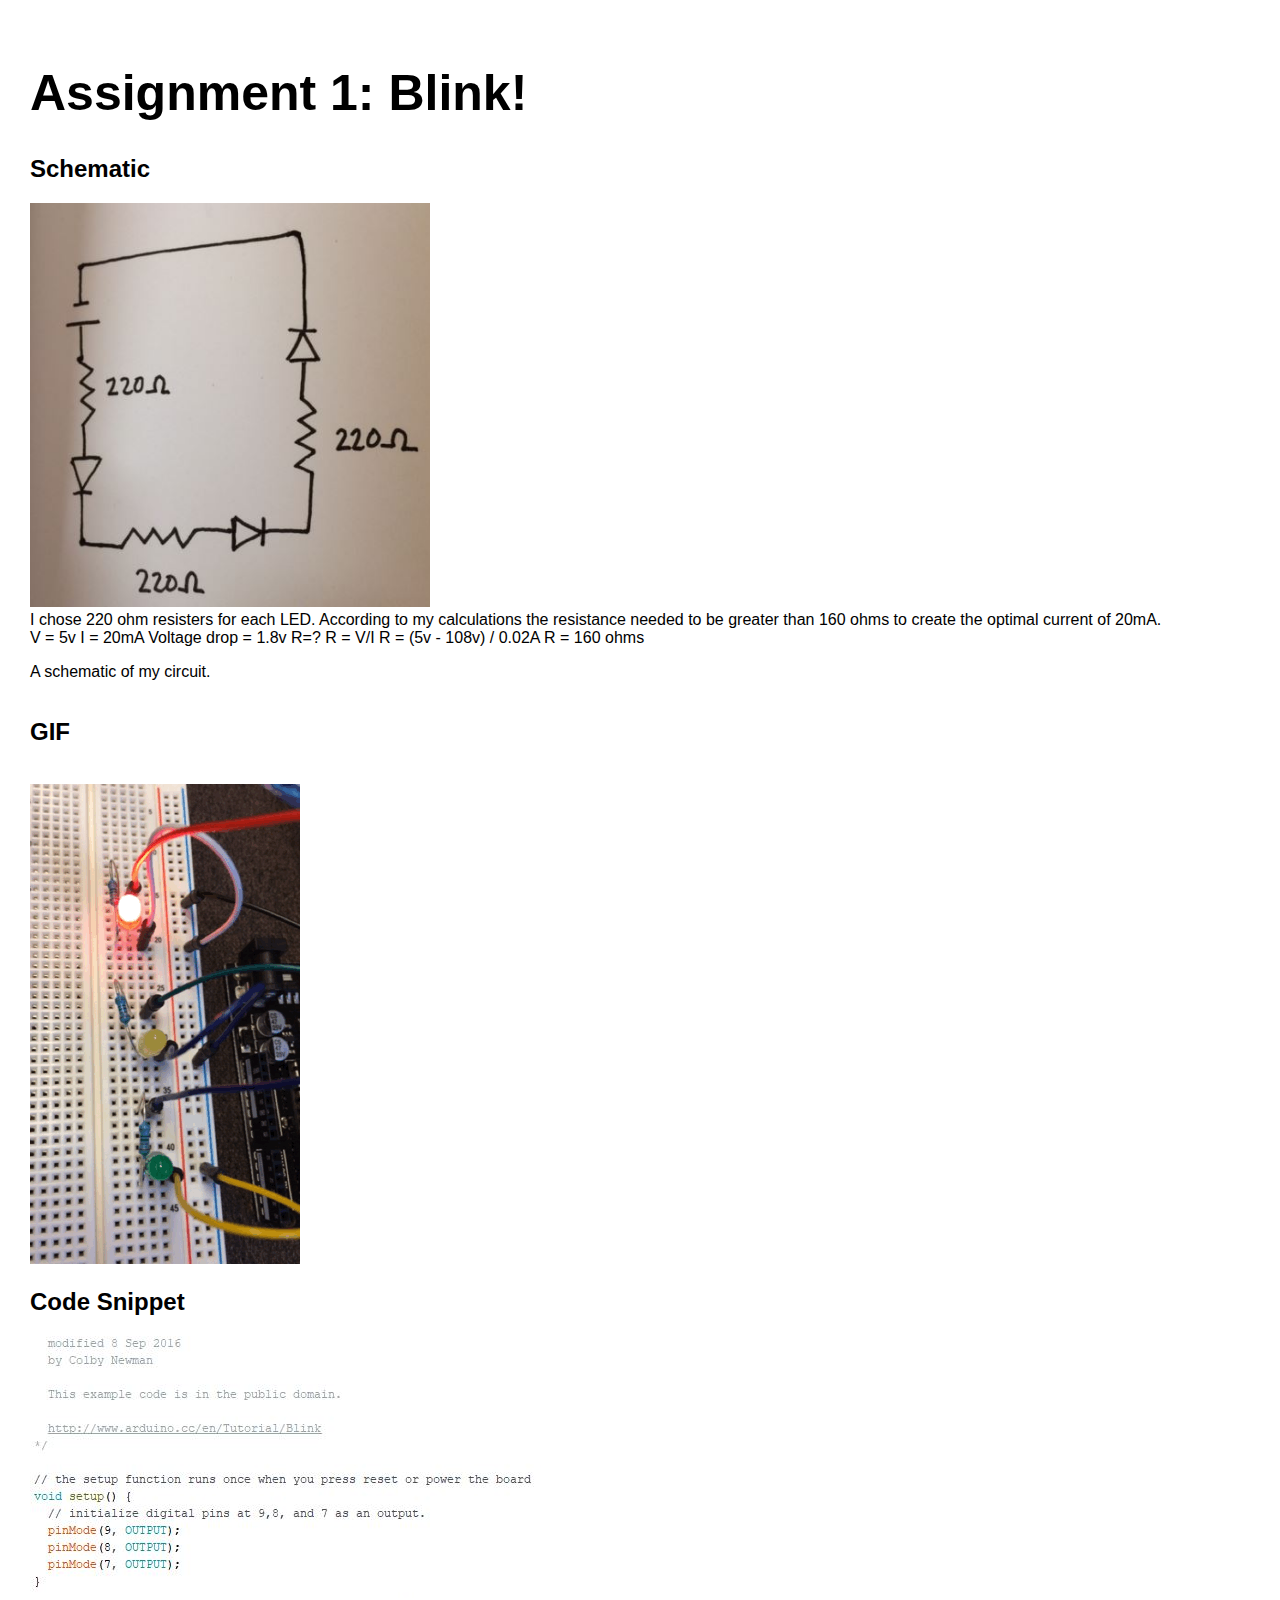
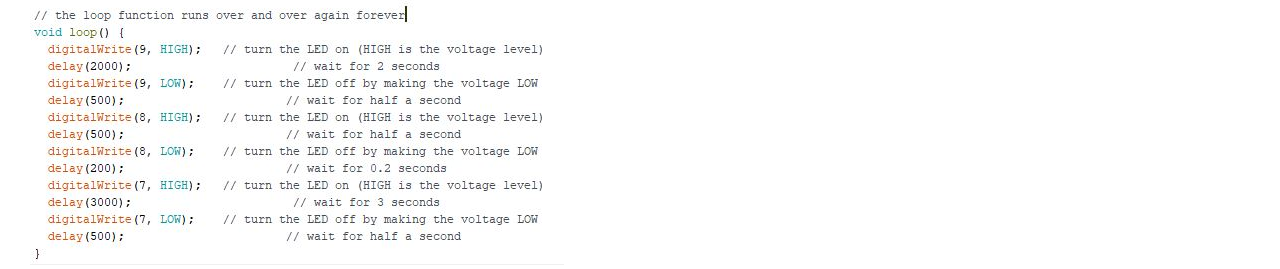
==== assignment1.html @ e0240ce3 "Update assignment1.html" ====
<!DOCTYPE html> 
<html> 
    <head> 
        <meta charset="utf-8"> 
        <meta name="viewport" content="width=device-width, maximum-scale=1.0" />

        <title>Example Student's HCDE 439 Physical Computing Page!</title> 

        <link href="style.css" media="screen" rel="stylesheet" type="text/css" />

    </head> 
    <body> 

        <div class="header">
            <h1> Assignment 1: Blink! </h1>
            <p>
            <h2> Schematic </h2>
            <img src="schematic_a1.JPG" width=400>
            </br>
            I chose 220 ohm resisters for each LED. 
            According to my calculations the resistance needed to be greater than 160 ohms to create the optimal current of 20mA.
            </br>
            V = 5v    I = 20mA    Voltage drop = 1.8v     R=?
            R = V/I
            R = (5v - 108v) / 0.02A 
            R = 160 ohms
            </br>
            </p>
            <p>
            A schematic of my circuit. 
            </br>  
            </br>
            <h2> GIF </h2>
            </br>
            <img src = "a1Gif.gif">
            </br>
            <h2> Code Snippet </h2>
            <img src = "codeSnippet_a1.JPG">
            </p>
        </div>
        
    </body>
</html>
---- style.css ----
html, body {
  padding: 0 0 15 0;
  margin: 0;
  font-family: 'helvetica', 'arial', 'sans';
}

h1,h2,h3,h4 {
  font-family: 'helvetica', 'arial', 'sans';
  }


a {
  color: #000;
}

.header {
  background: #fff;
  color: #000;
  height: 550px;
  padding: 30px 30px 30px;
}

.header h1 {
  font-size: 50px;
  }

.assignment {
  font-size: 12px;
  line-height: 24px;
  font-family: 'helvetica', 'arial', 'sans';
  padding: 20px 20px 20px 30px;
  width: 250px;
  height: 350px;
  float: left;
}

.assignment a {
    color: #000;
    text-decoration: none;
}

.assignment a:hover {
  background: #F06;
  color: #F06;
  text-decoration: none;
}


.footer {
    width: 1100px;
    float: left;
    padding: 300px 0px 30px 30px;
}

.widebody {
    width: 800px;
    padding: 0px 30px 30px 30px;
}

.widebody a {
}

.widebody a:hover {
  background: #F06;
  color: #FFF;
  text-decoration: none;
}
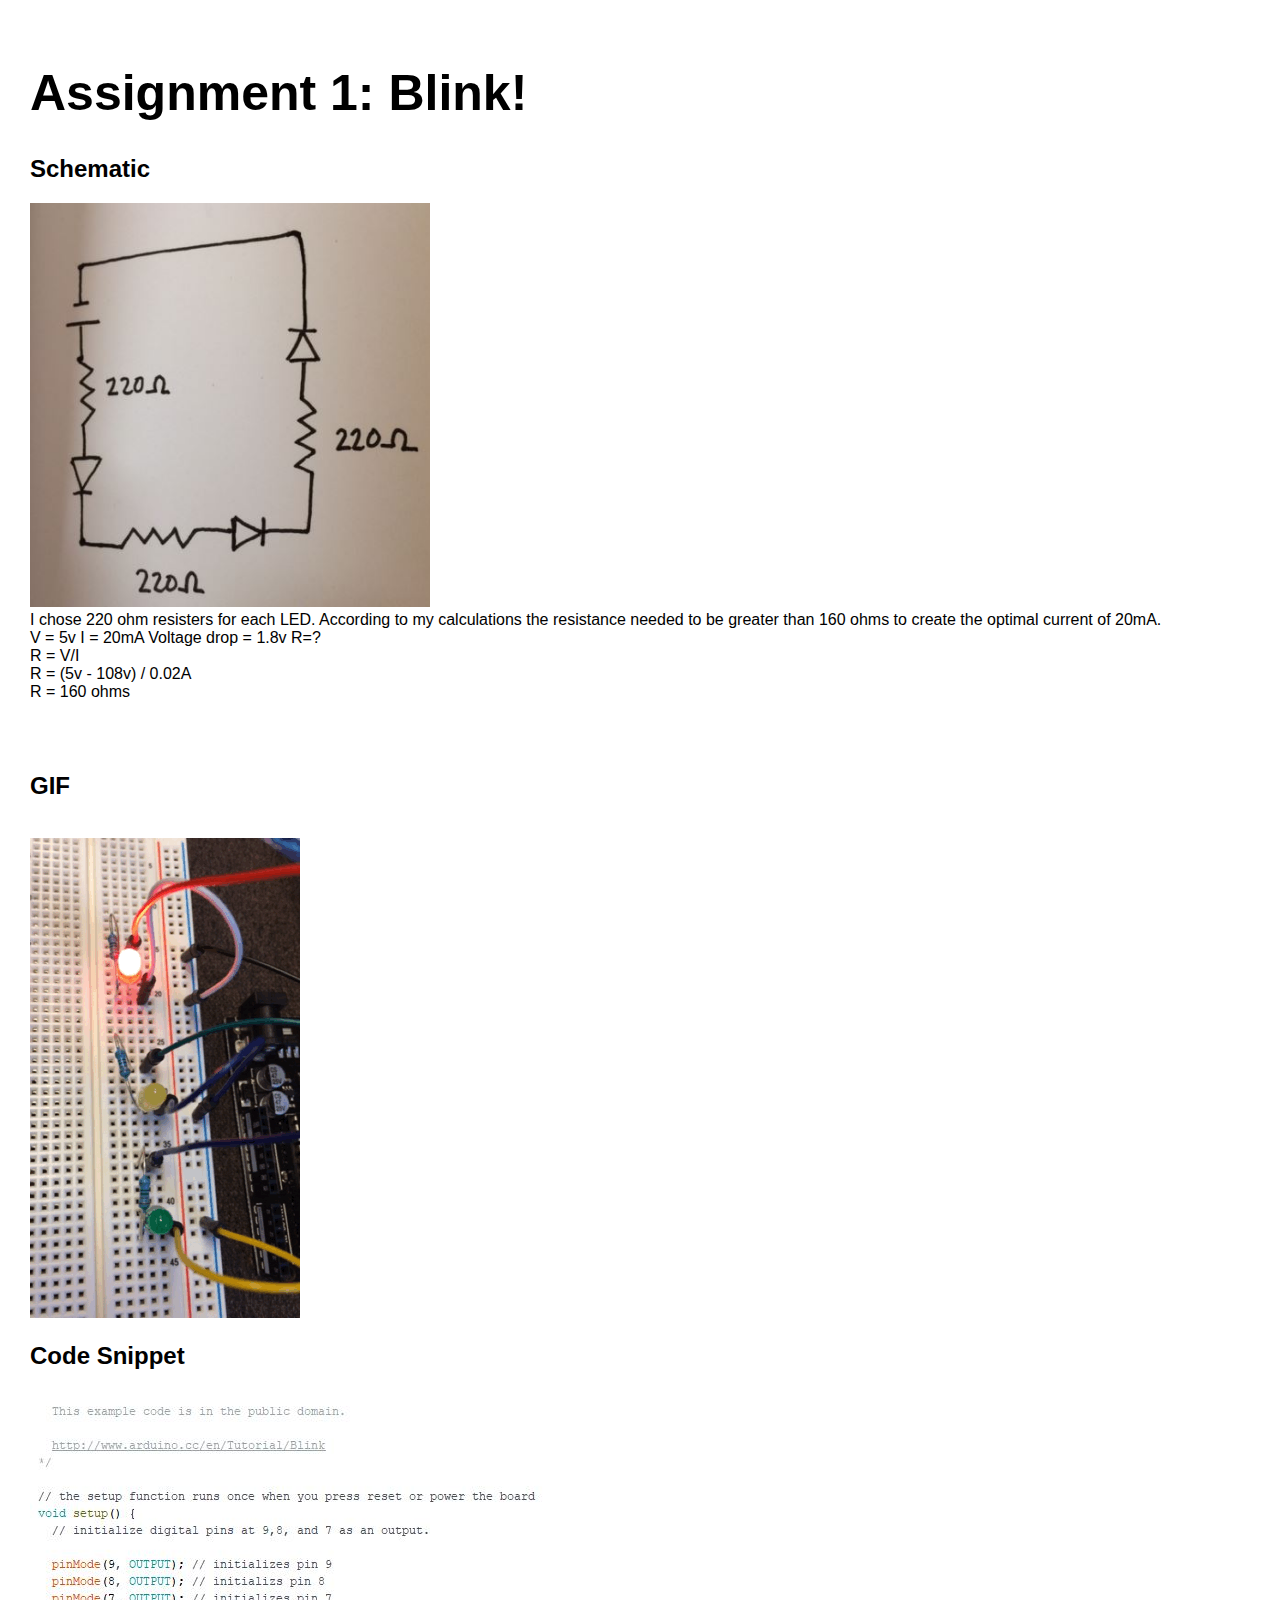
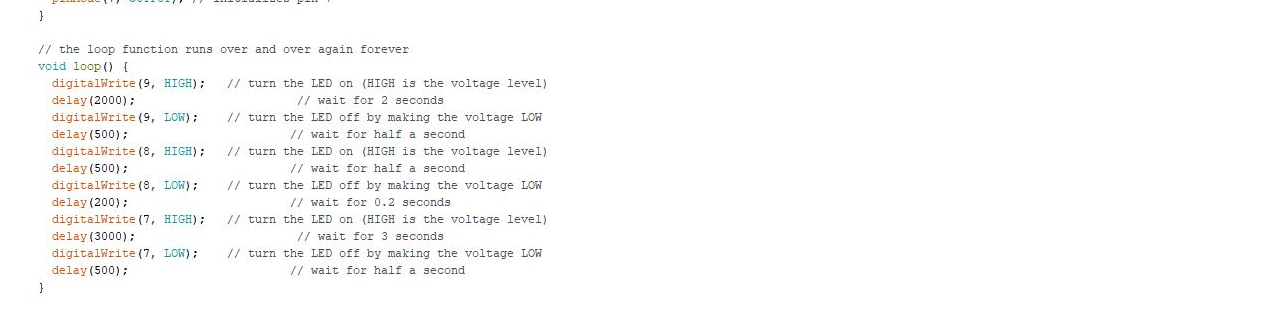
==== commit e8779661: "Update assignment1.html" ====
--- a/assignment1.html
+++ b/assignment1.html
@@ -21,13 +21,15 @@
             According to my calculations the resistance needed to be greater than 160 ohms to create the optimal current of 20mA.
             </br>
             V = 5v    I = 20mA    Voltage drop = 1.8v     R=?
+            </br>
             R = V/I
+            </br>
             R = (5v - 108v) / 0.02A 
+            </br>
             R = 160 ohms
             </br>
             </p>
-            <p>
-            A schematic of my circuit. 
+            <p> 
             </br>  
             </br>
             <h2> GIF </h2>
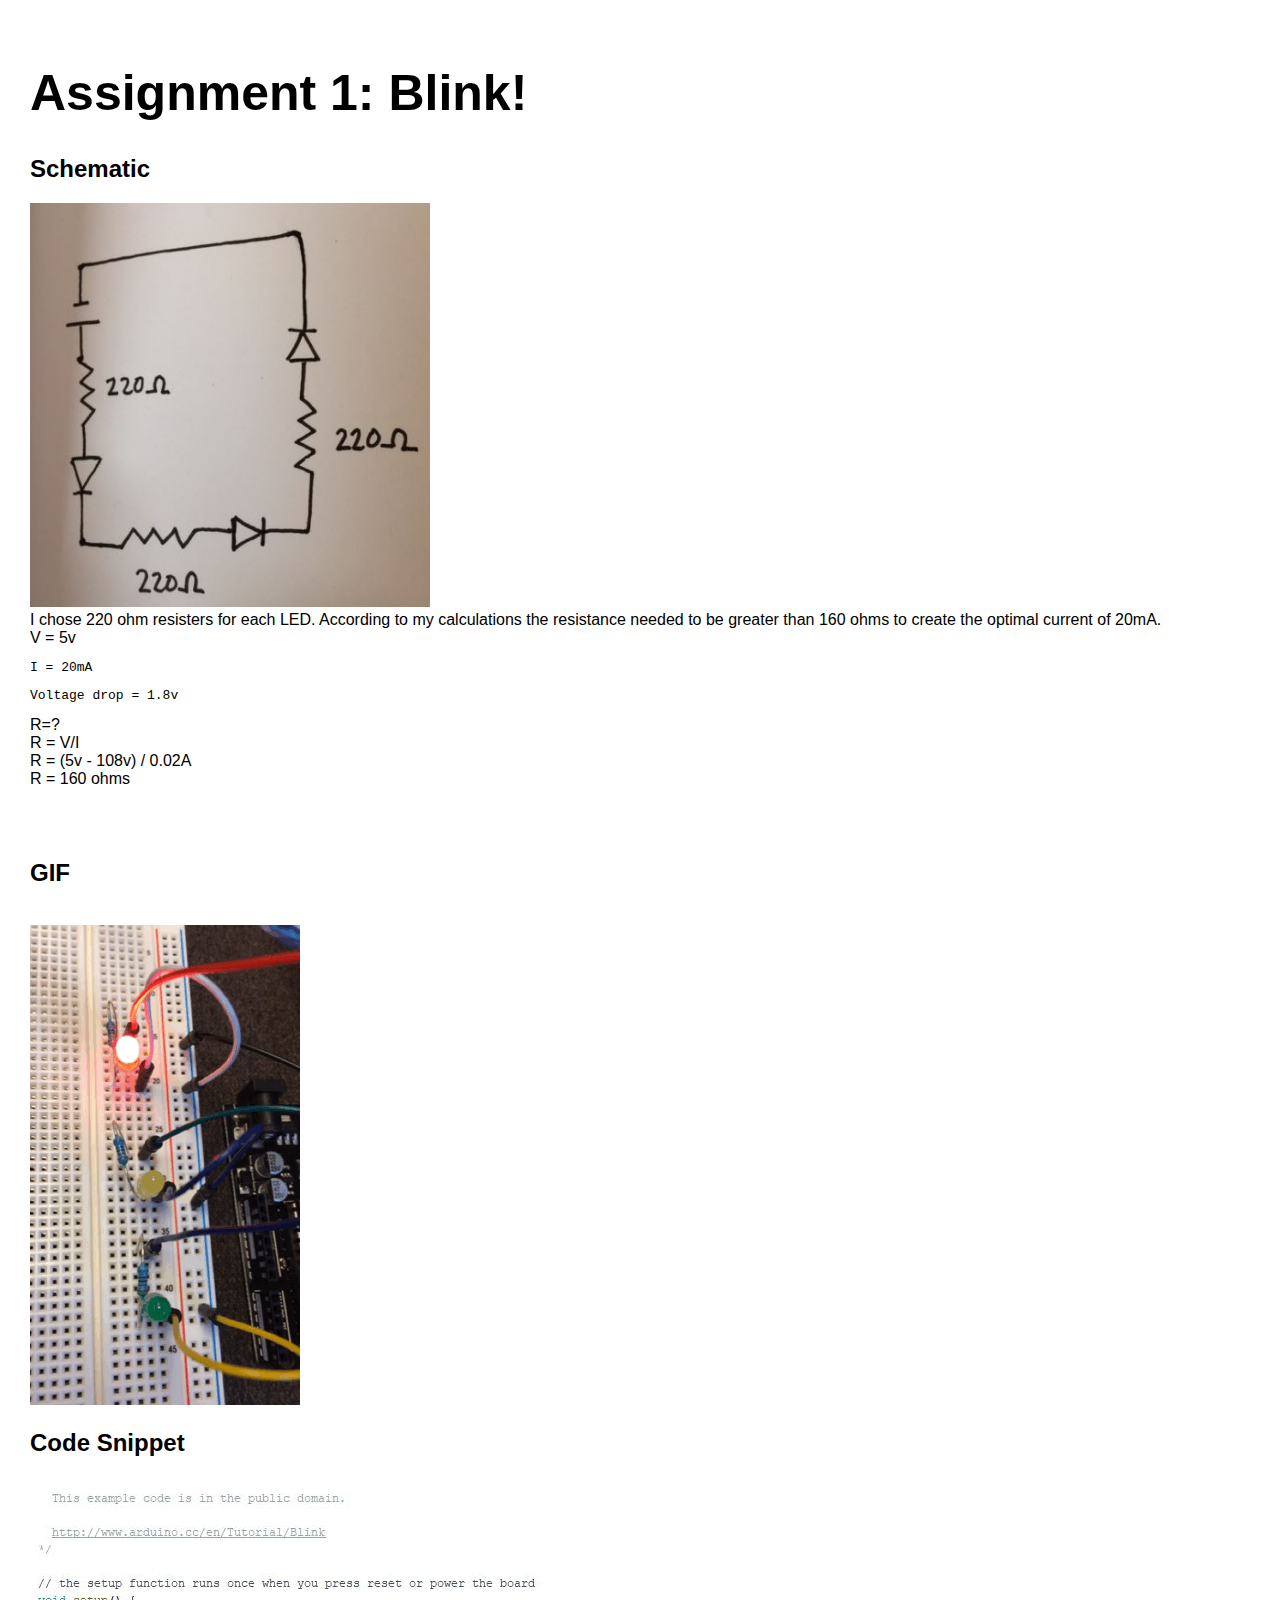
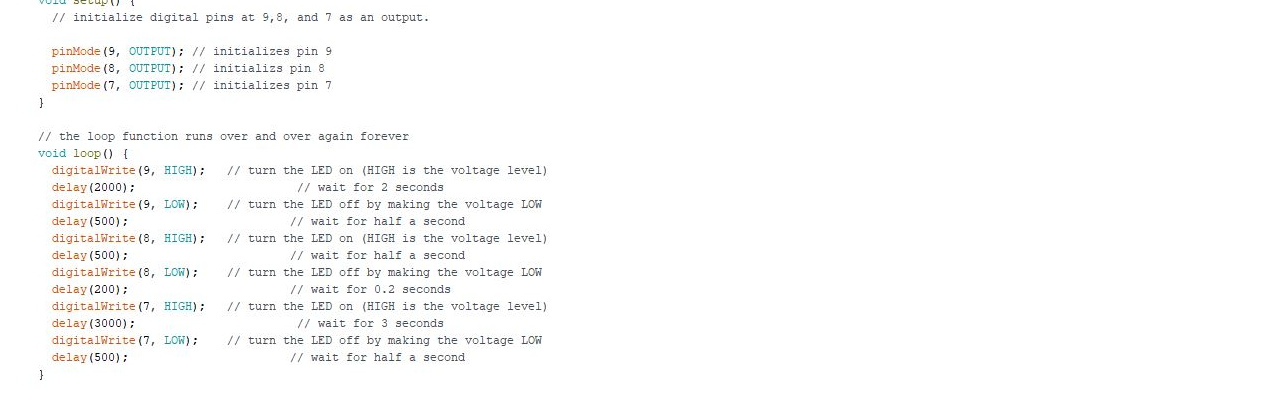
==== commit 459c89e7: "Update assignment1.html" ====
--- a/assignment1.html
+++ b/assignment1.html
@@ -20,7 +20,7 @@
             I chose 220 ohm resisters for each LED. 
             According to my calculations the resistance needed to be greater than 160 ohms to create the optimal current of 20mA.
             </br>
-            V = 5v    I = 20mA    Voltage drop = 1.8v     R=?
+            V = 5v <pre>I = 20mA</pre> <pre>Voltage drop = 1.8v</pre> R=?
             </br>
             R = V/I
             </br>
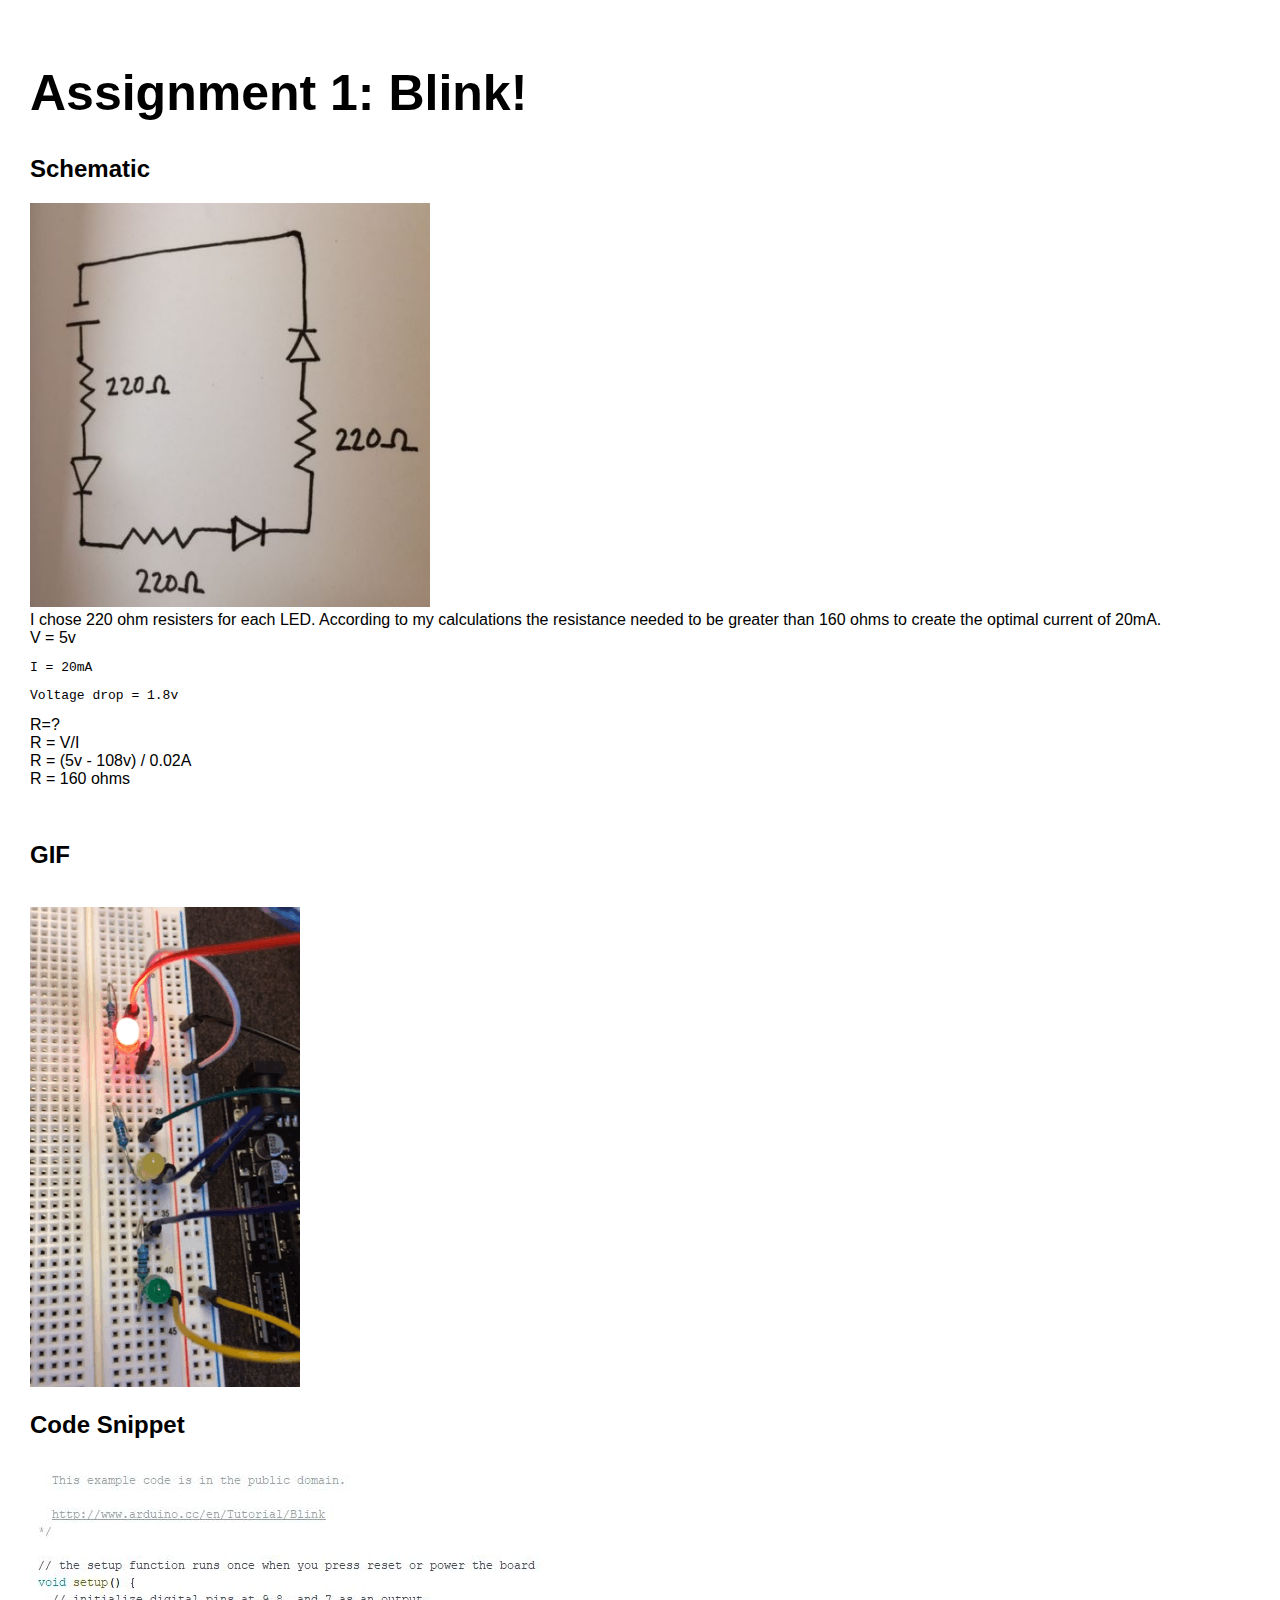
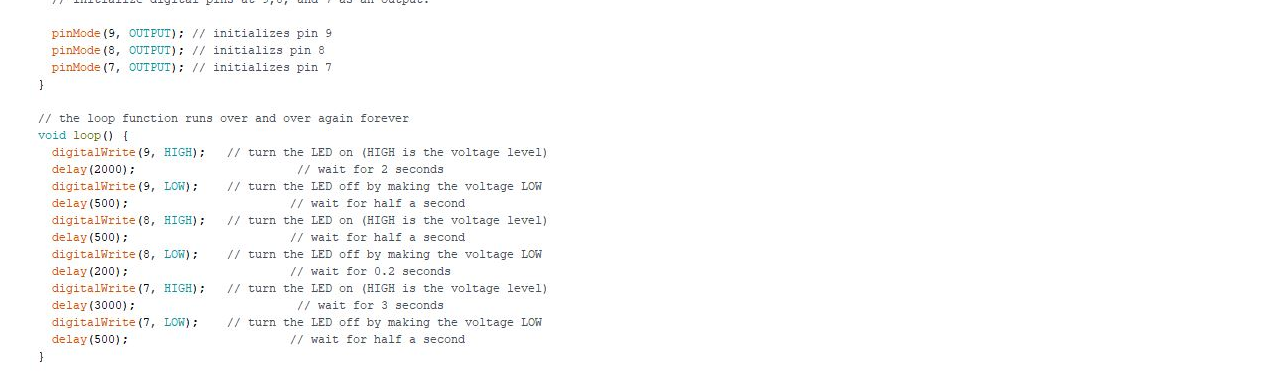
==== commit 70c322bf: "Update assignment1.html" ====
--- a/assignment1.html
+++ b/assignment1.html
@@ -31,7 +31,6 @@
             </p>
             <p> 
             </br>  
-            </br>
             <h2> GIF </h2>
             </br>
             <img src = "a1Gif.gif">
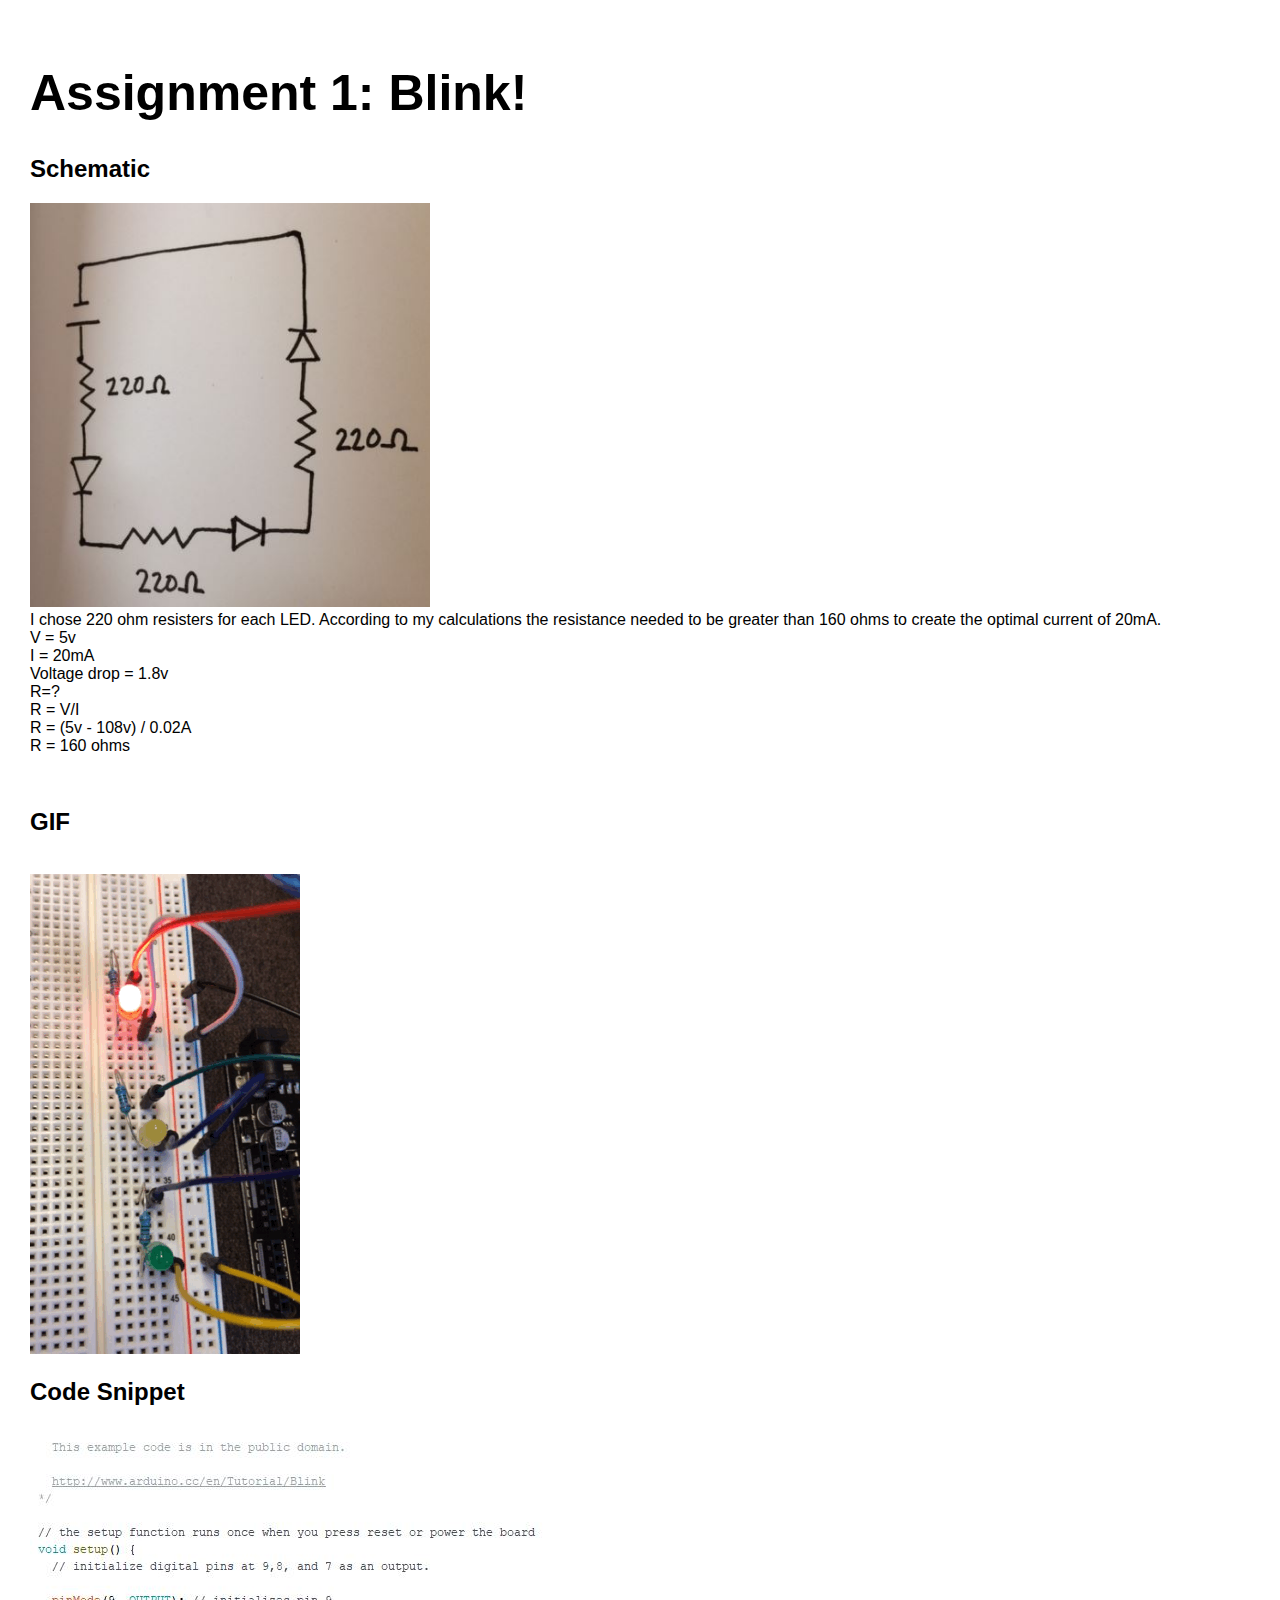
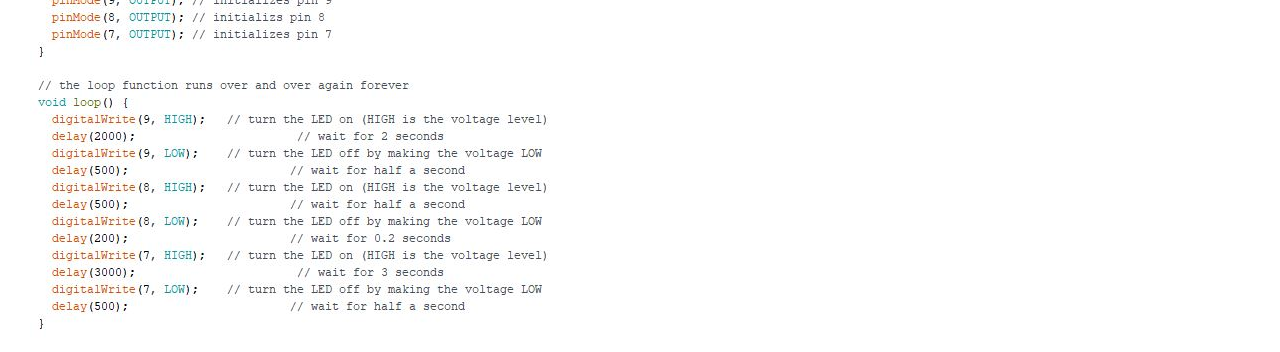
==== commit 8eeaf10b: "Update assignment1.html" ====
--- a/assignment1.html
+++ b/assignment1.html
@@ -20,7 +20,13 @@
             I chose 220 ohm resisters for each LED. 
             According to my calculations the resistance needed to be greater than 160 ohms to create the optimal current of 20mA.
             </br>
-            V = 5v <pre>I = 20mA</pre> <pre>Voltage drop = 1.8v</pre> R=?
+            V = 5v
+            </br>
+            I = 20mA
+            </br>
+            Voltage drop = 1.8v 
+            </br>
+            R=?
             </br>
             R = V/I
             </br>
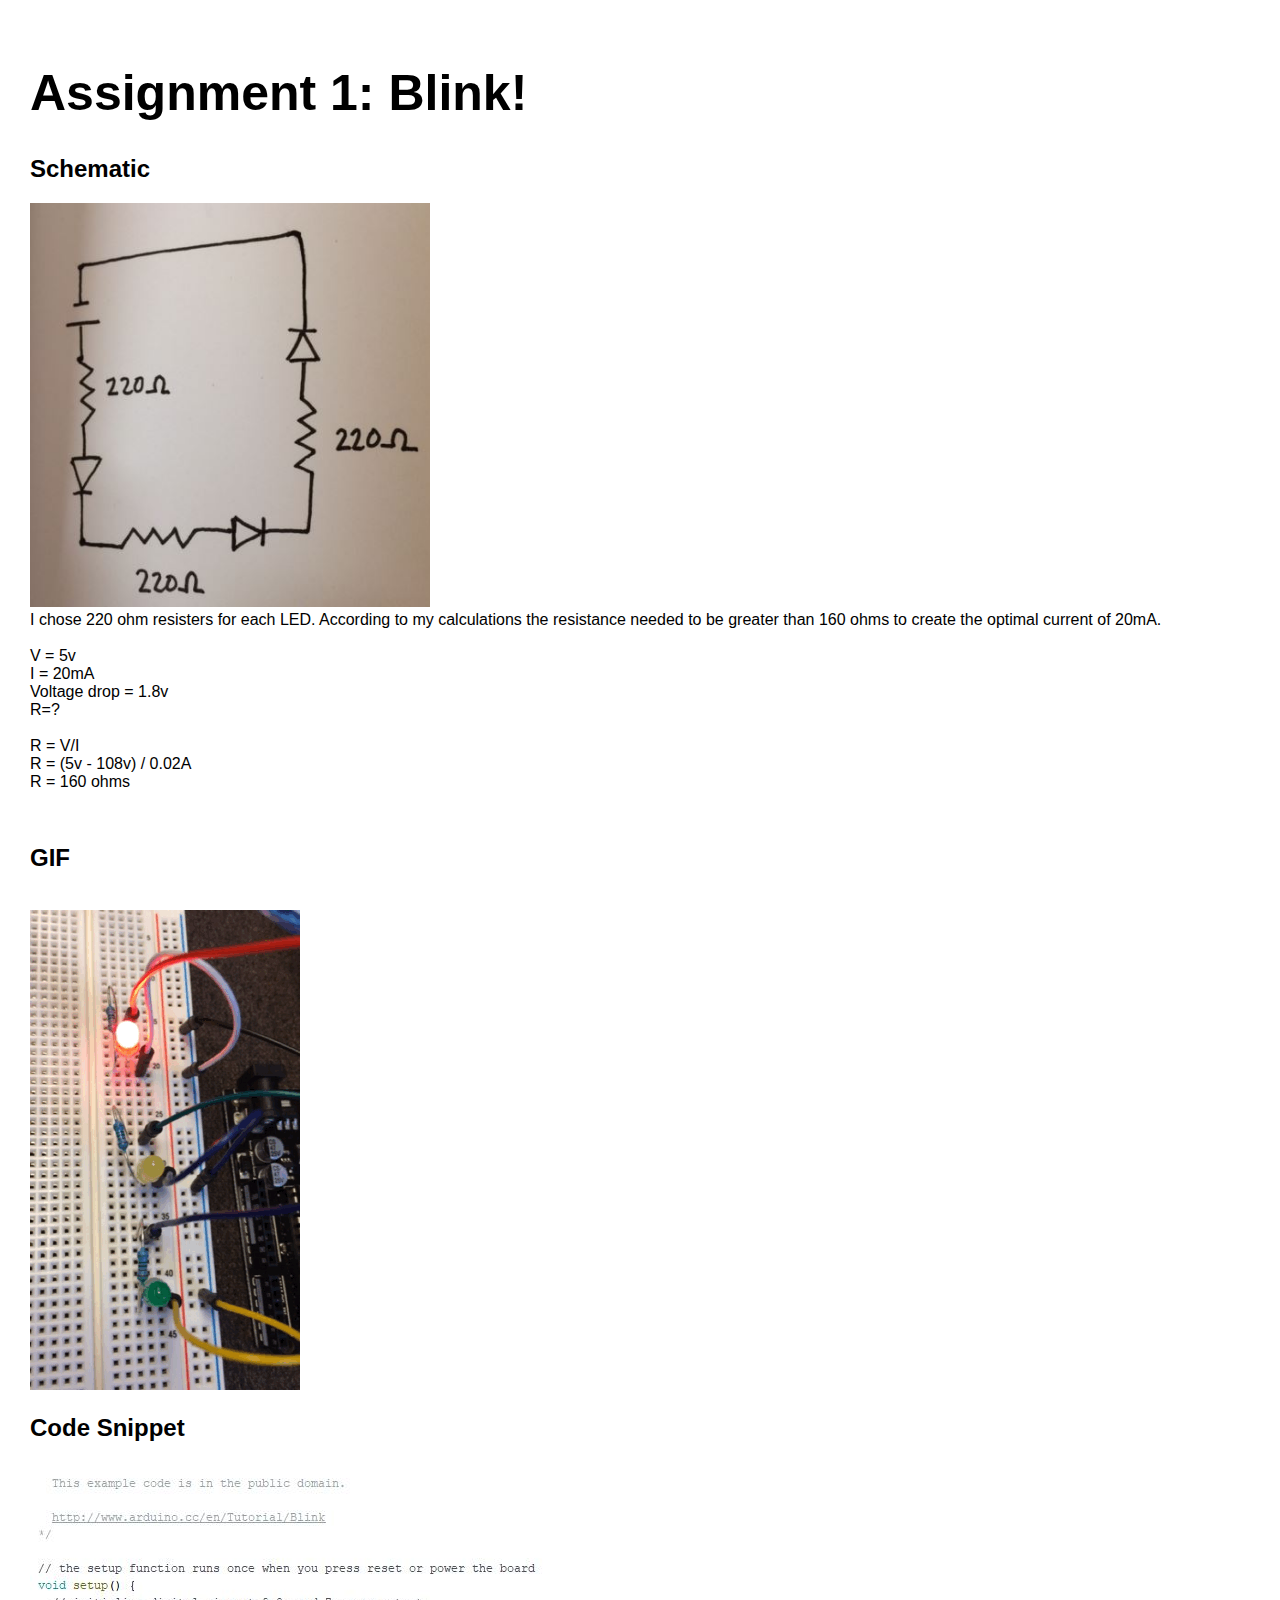
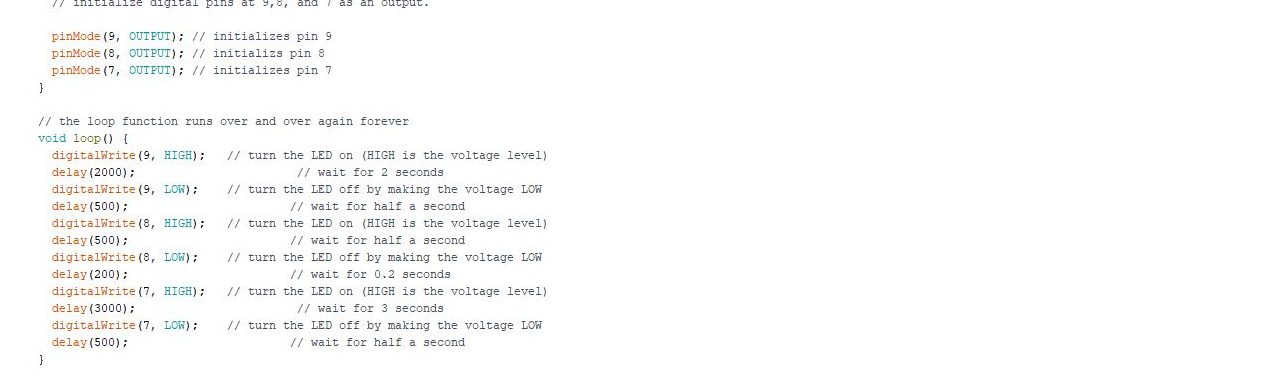
==== commit 2bf5de2b: "Update assignment1.html" ====
--- a/assignment1.html
+++ b/assignment1.html
@@ -20,6 +20,7 @@
             I chose 220 ohm resisters for each LED. 
             According to my calculations the resistance needed to be greater than 160 ohms to create the optimal current of 20mA.
             </br>
+            </br>
             V = 5v
             </br>
             I = 20mA
@@ -27,6 +28,7 @@
             Voltage drop = 1.8v 
             </br>
             R=?
+            </br>
             </br>
             R = V/I
             </br>
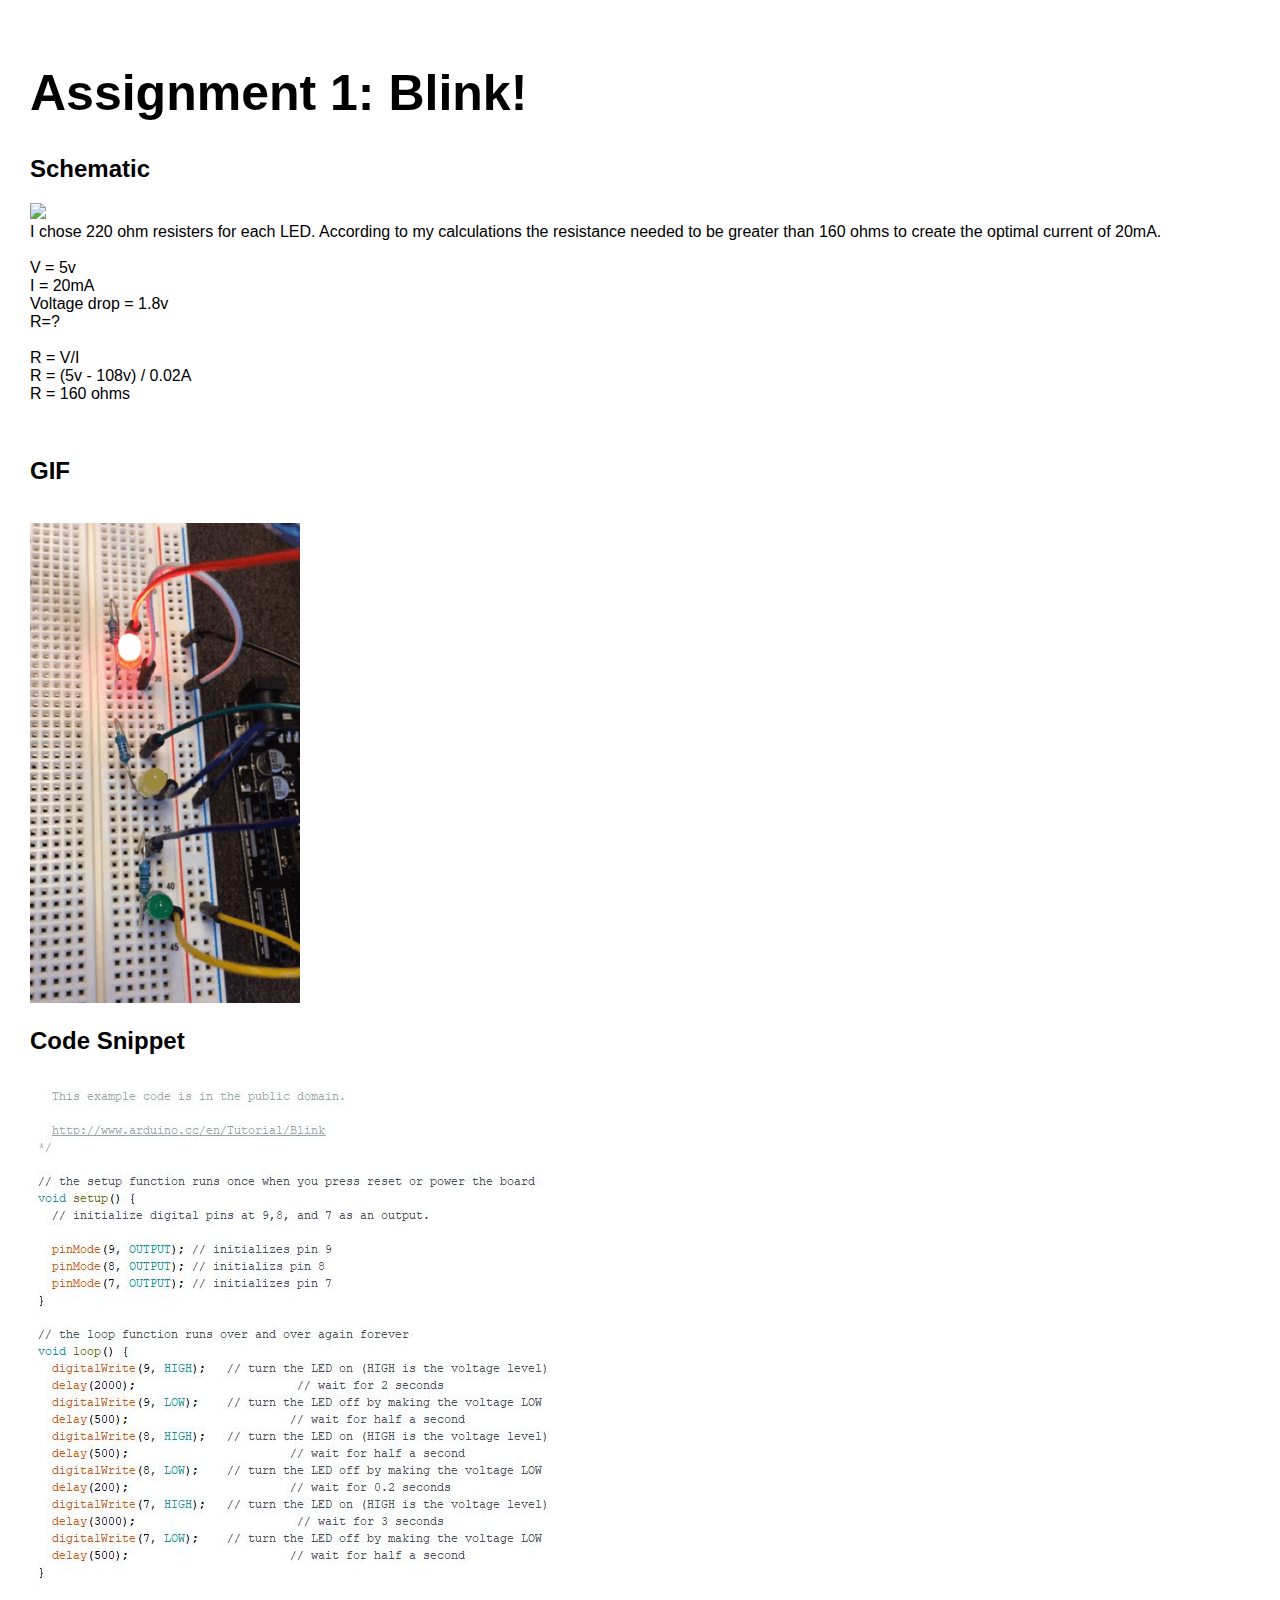
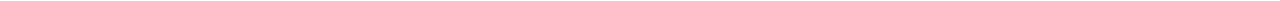
==== commit 4b0415c0: "Update assignment1.html" ====
--- a/assignment1.html
+++ b/assignment1.html
@@ -15,7 +15,7 @@
             <h1> Assignment 1: Blink! </h1>
             <p>
             <h2> Schematic </h2>
-            <img src="schematic_a1.JPG" width=400>
+            <img src="schematic_a1_2.0.JPG" width=400>
             </br>
             I chose 220 ohm resisters for each LED. 
             According to my calculations the resistance needed to be greater than 160 ohms to create the optimal current of 20mA.
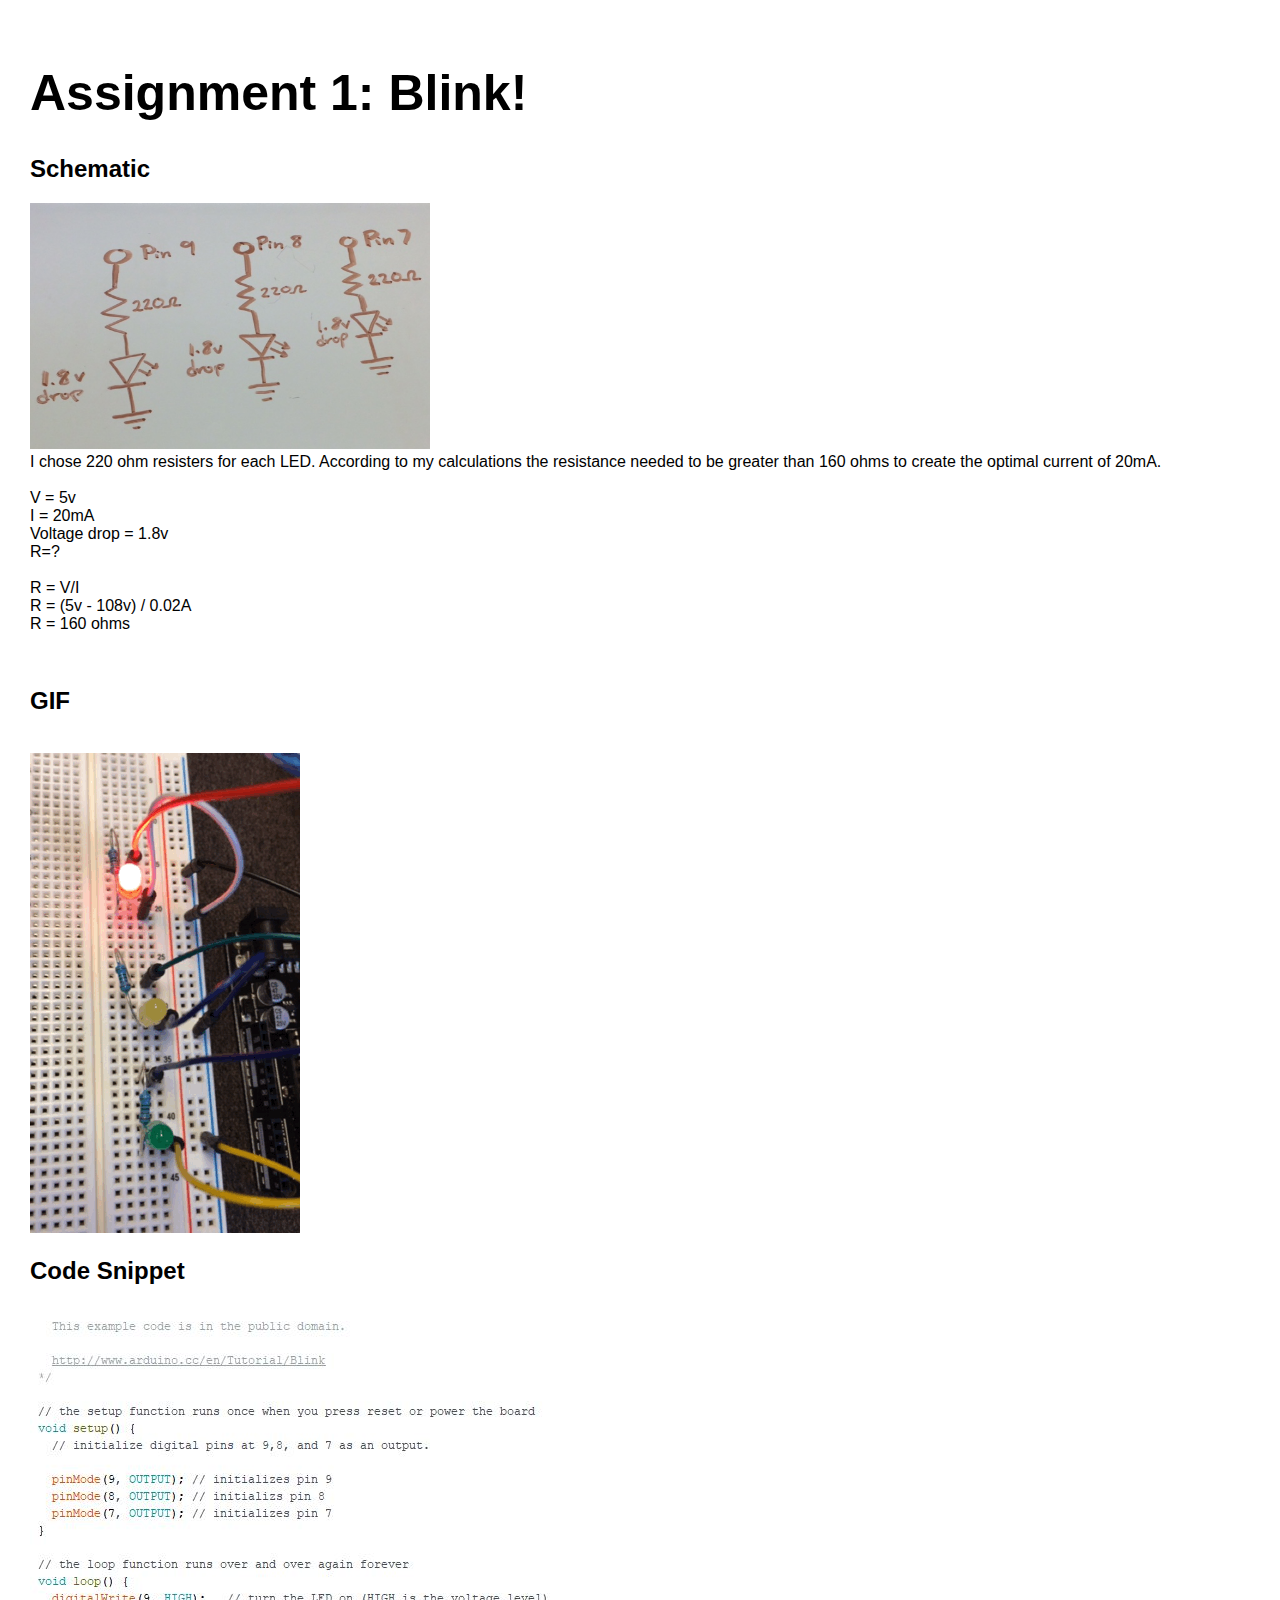
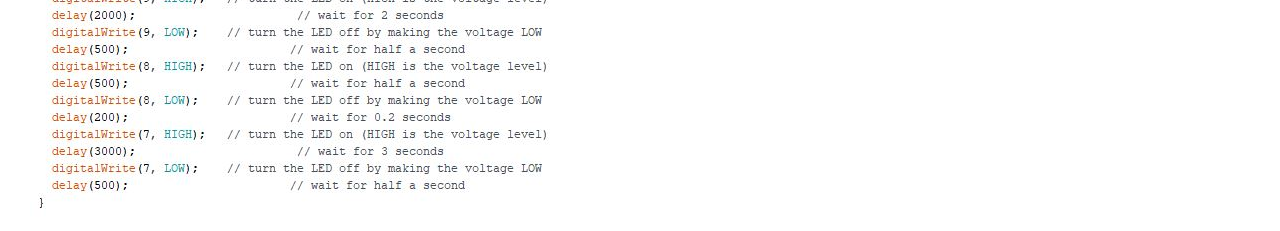
==== commit d1383621: "Update assignment1.html" ====
--- a/assignment1.html
+++ b/assignment1.html
@@ -15,7 +15,7 @@
             <h1> Assignment 1: Blink! </h1>
             <p>
             <h2> Schematic </h2>
-            <img src="schematic_a1_2.0.JPG" width=400>
+            <img src="schematic_a1_2.0.jpg" width=400>
             </br>
             I chose 220 ohm resisters for each LED. 
             According to my calculations the resistance needed to be greater than 160 ohms to create the optimal current of 20mA.
